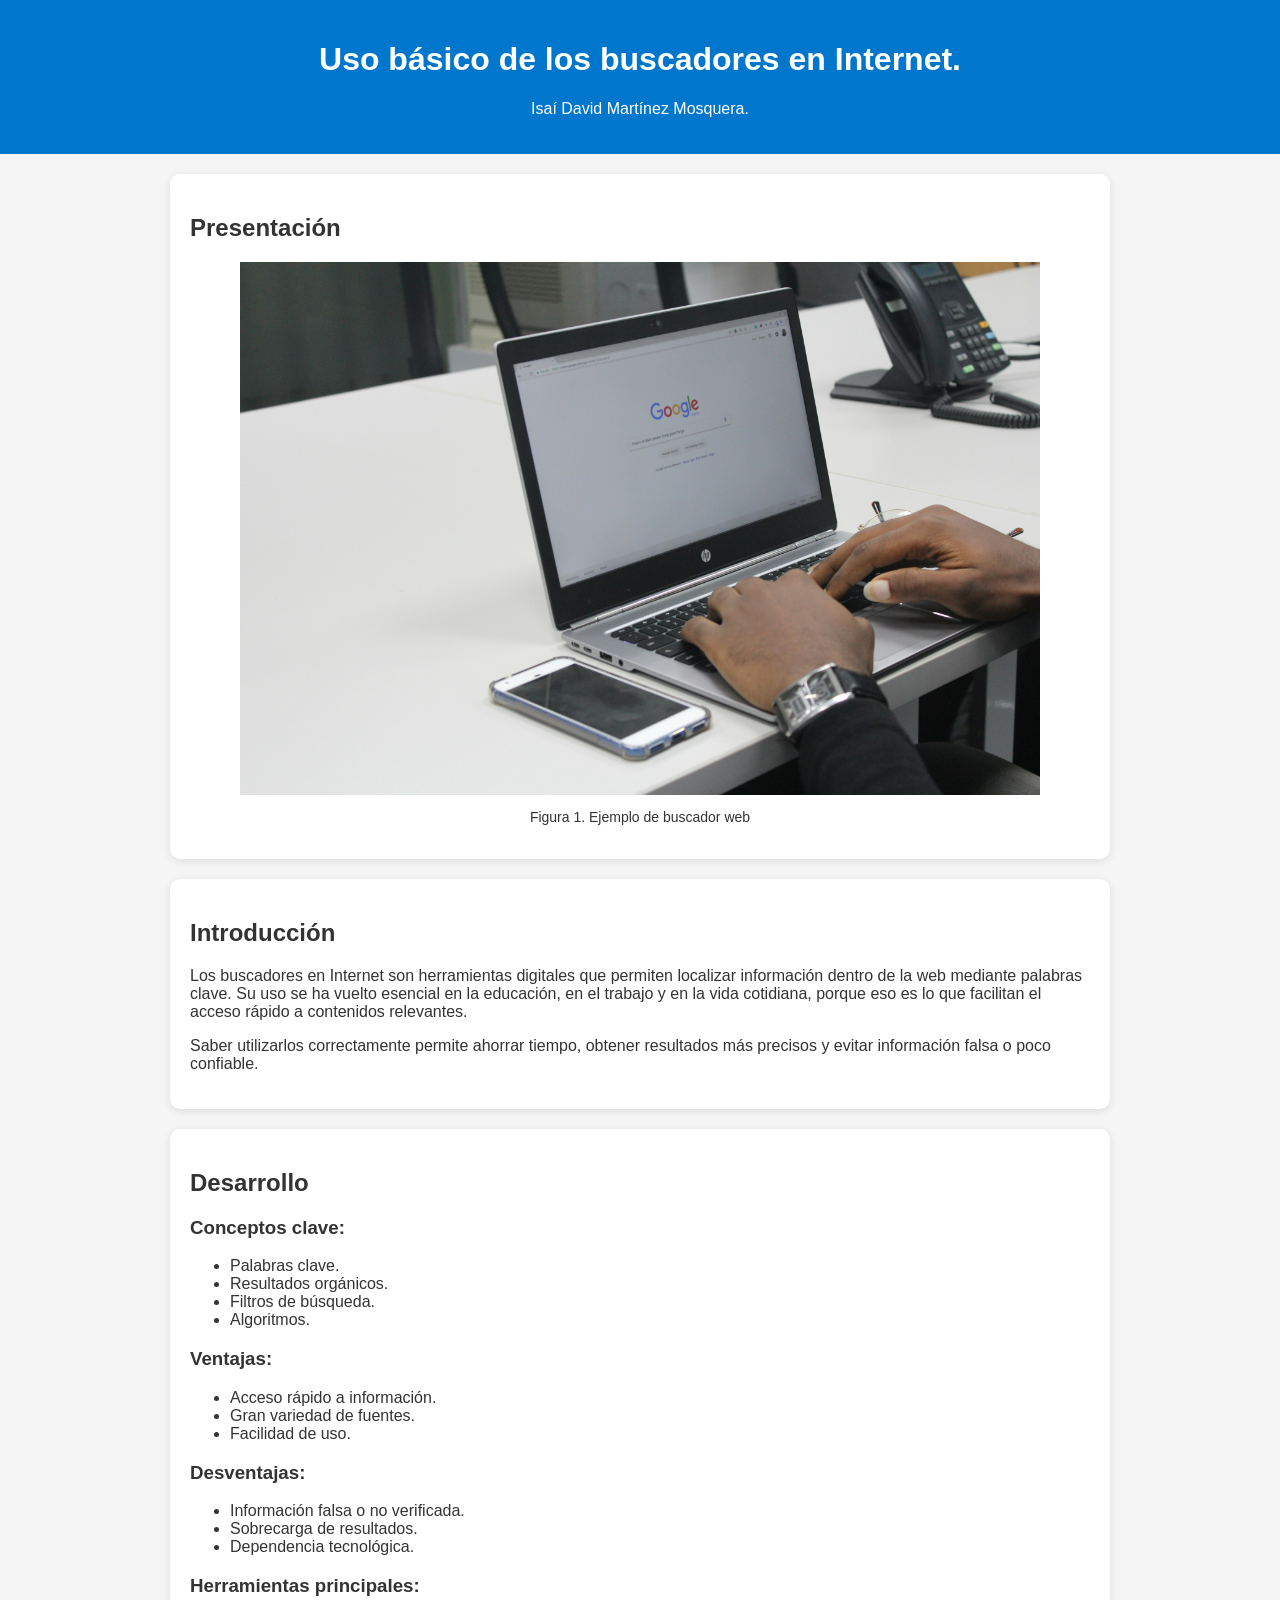
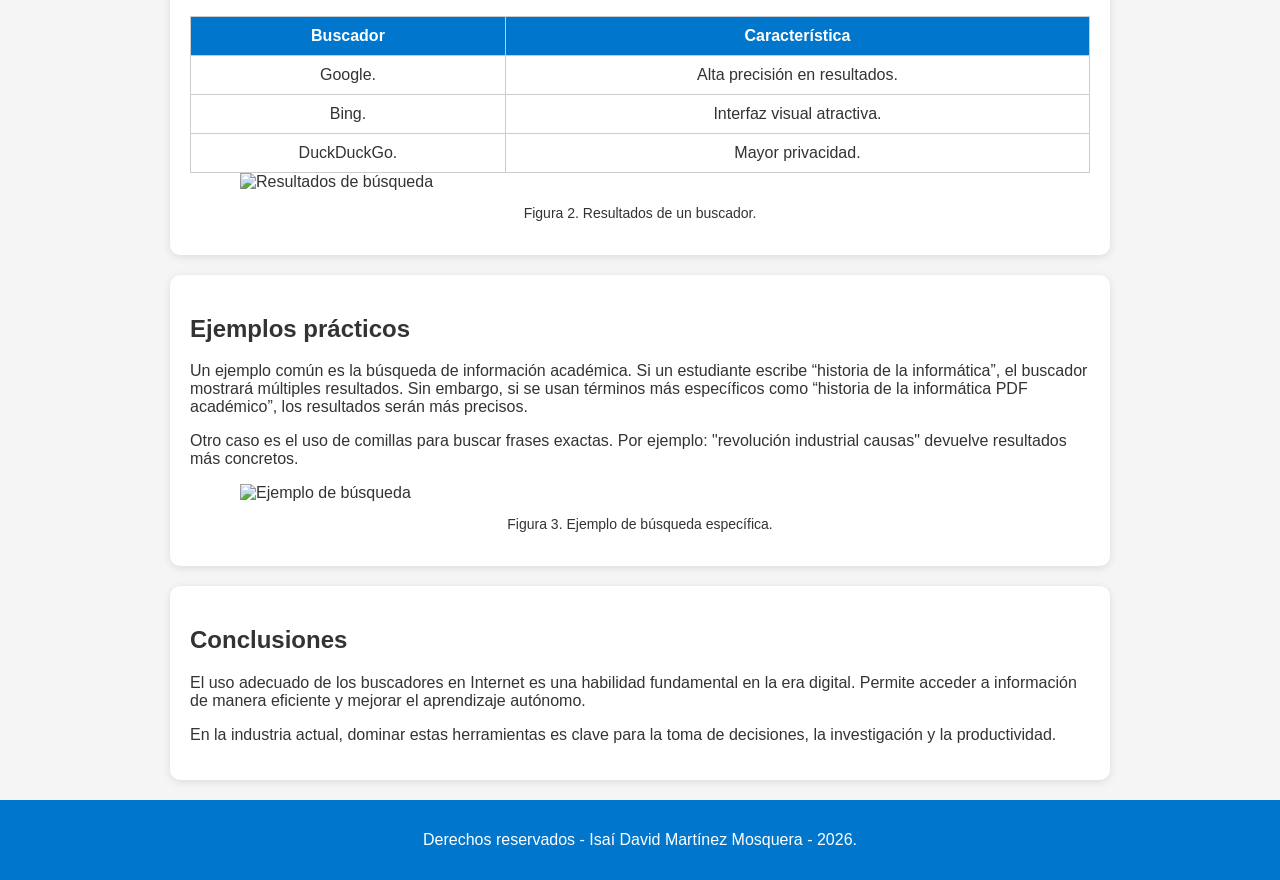
==== index.html @ 270731b9 "Add files via upload" ====
<!DOCTYPE html>

<html lang="es">

<head>
    <meta charset="UTF-8">

    <title>Uso básico de los buscadores en Internet.</title>

    <link rel="stylesheet" href="estilos.css">

</head>

<body>

<header>

    <h1>Uso básico de los buscadores en Internet.</h1>
    <p>Isaí David Martínez Mosquera.</p>
    
</header>

<section class="presentacion">

    <h2>Presentación</h2>

    <img src="buscador.jpg" alt="Buscador en Internet">

    <p class="caption">Figura 1. Ejemplo de buscador web</p>

</section>

<section class="introduccion">

    <h2>Introducción</h2>

    <p>Los buscadores en Internet son herramientas digitales que permiten localizar información dentro de la web mediante palabras clave. Su uso se ha vuelto esencial en la educación, en el trabajo y en la vida cotidiana, porque eso es lo que facilitan el acceso rápido a contenidos relevantes.</p>

    <p>Saber utilizarlos correctamente permite ahorrar tiempo, obtener resultados más precisos y evitar información falsa o poco confiable.</p>

</section>

<section class="desarrollo">

    <h2>Desarrollo</h2>

    <h3>Conceptos clave:</h3>

    <ul>

        <li>Palabras clave.</li>
        <li>Resultados orgánicos.</li>
        <li>Filtros de búsqueda.</li>
        <li>Algoritmos.</li>

    </ul>

    <h3>Ventajas:</h3>

    <ul>

        <li>Acceso rápido a información.</li>
        <li>Gran variedad de fuentes.</li>
        <li>Facilidad de uso.</li>

    </ul>

    <h3>Desventajas:</h3>

    <ul>

        <li>Información falsa o no verificada.</li>
        <li>Sobrecarga de resultados.</li>
        <li>Dependencia tecnológica.</li>

    </ul>

    <h3>Herramientas principales:</h3>

    <table>

        <tr>
            <th>Buscador</th>
            <th>Característica</th>
        </tr>
        <tr>
            <td>Google.</td>
            <td>Alta precisión en resultados.</td>
        </tr>
        <tr>
            <td>Bing.</td>
            <td>Interfaz visual atractiva.</td>
        </tr>
        <tr>
            <td>DuckDuckGo.</td>
            <td>Mayor privacidad.</td>
        </tr>

    </table>

    <img src="resultados.jpg" alt="Resultados de búsqueda">

    <p class="caption">Figura 2. Resultados de un buscador.</p>

</section>

<section class="ejemplos">

    <h2>Ejemplos prácticos</h2>

    <p>Un ejemplo común es la búsqueda de información académica. Si un estudiante escribe “historia de la informática”, el buscador mostrará múltiples resultados. Sin embargo, si se usan términos más específicos como “historia de la informática PDF académico”, los resultados serán más precisos.</p>

    <p>Otro caso es el uso de comillas para buscar frases exactas. Por ejemplo: "revolución industrial causas" devuelve resultados más concretos.</p>

    <img src="ejemplo.jpg" alt="Ejemplo de búsqueda">

    <p class="caption">Figura 3. Ejemplo de búsqueda específica.</p>

</section>

<section class="conclusiones">

    <h2>Conclusiones</h2>

    <p>El uso adecuado de los buscadores en Internet es una habilidad fundamental en la era digital. Permite acceder a información de manera eficiente y mejorar el aprendizaje autónomo.</p>

    <p>En la industria actual, dominar estas herramientas es clave para la toma de decisiones, la investigación y la productividad.</p>

</section>

<footer>

    <p>Derechos reservados - Isaí David Martínez Mosquera - 2026.</p>

</footer>

</body>
</html>
---- estilos.css ----
body {
    font-family: "Roboto", sans-serif;
    background-color: #f5f5f5;
    color: #333333;
    margin: 0;
}

header {
    background-color: #0077cc;
    color: white;
    text-align: center;
    padding: 20px;
}

section {
    background-color: white;
    margin: 20px;
    padding: 20px;
    border-radius: 10px;
}

section {
    background-color: white;
    margin: 20px auto;
    padding: 20px;
    border-radius: 10px;
    max-width: 900px;
    box-shadow: 0 2px 8px rgb(0,0,0,0.1);
}

h1, h2, h3 {
    font-family: "Roboto", sans-serif;
}

img {
    width: 100%;
    max-width: 800px;
    display: block;
    margin: auto;
}

.caption {
    text-align: center;
    font-size: 14px;
}

table {
    width: 100%;
    border-collapse: collapse;
    margin-top: 10px;
}

table, th, td {
    border: 1px solid #ccc;
}

th {
    background-color: #0077cc;
    color: white;
}

th, td {
    padding: 10px;
    text-align: center;
}

footer {
    text-align: center;
    padding: 15px;
    background-color: #0077cc;
    color: white;
}
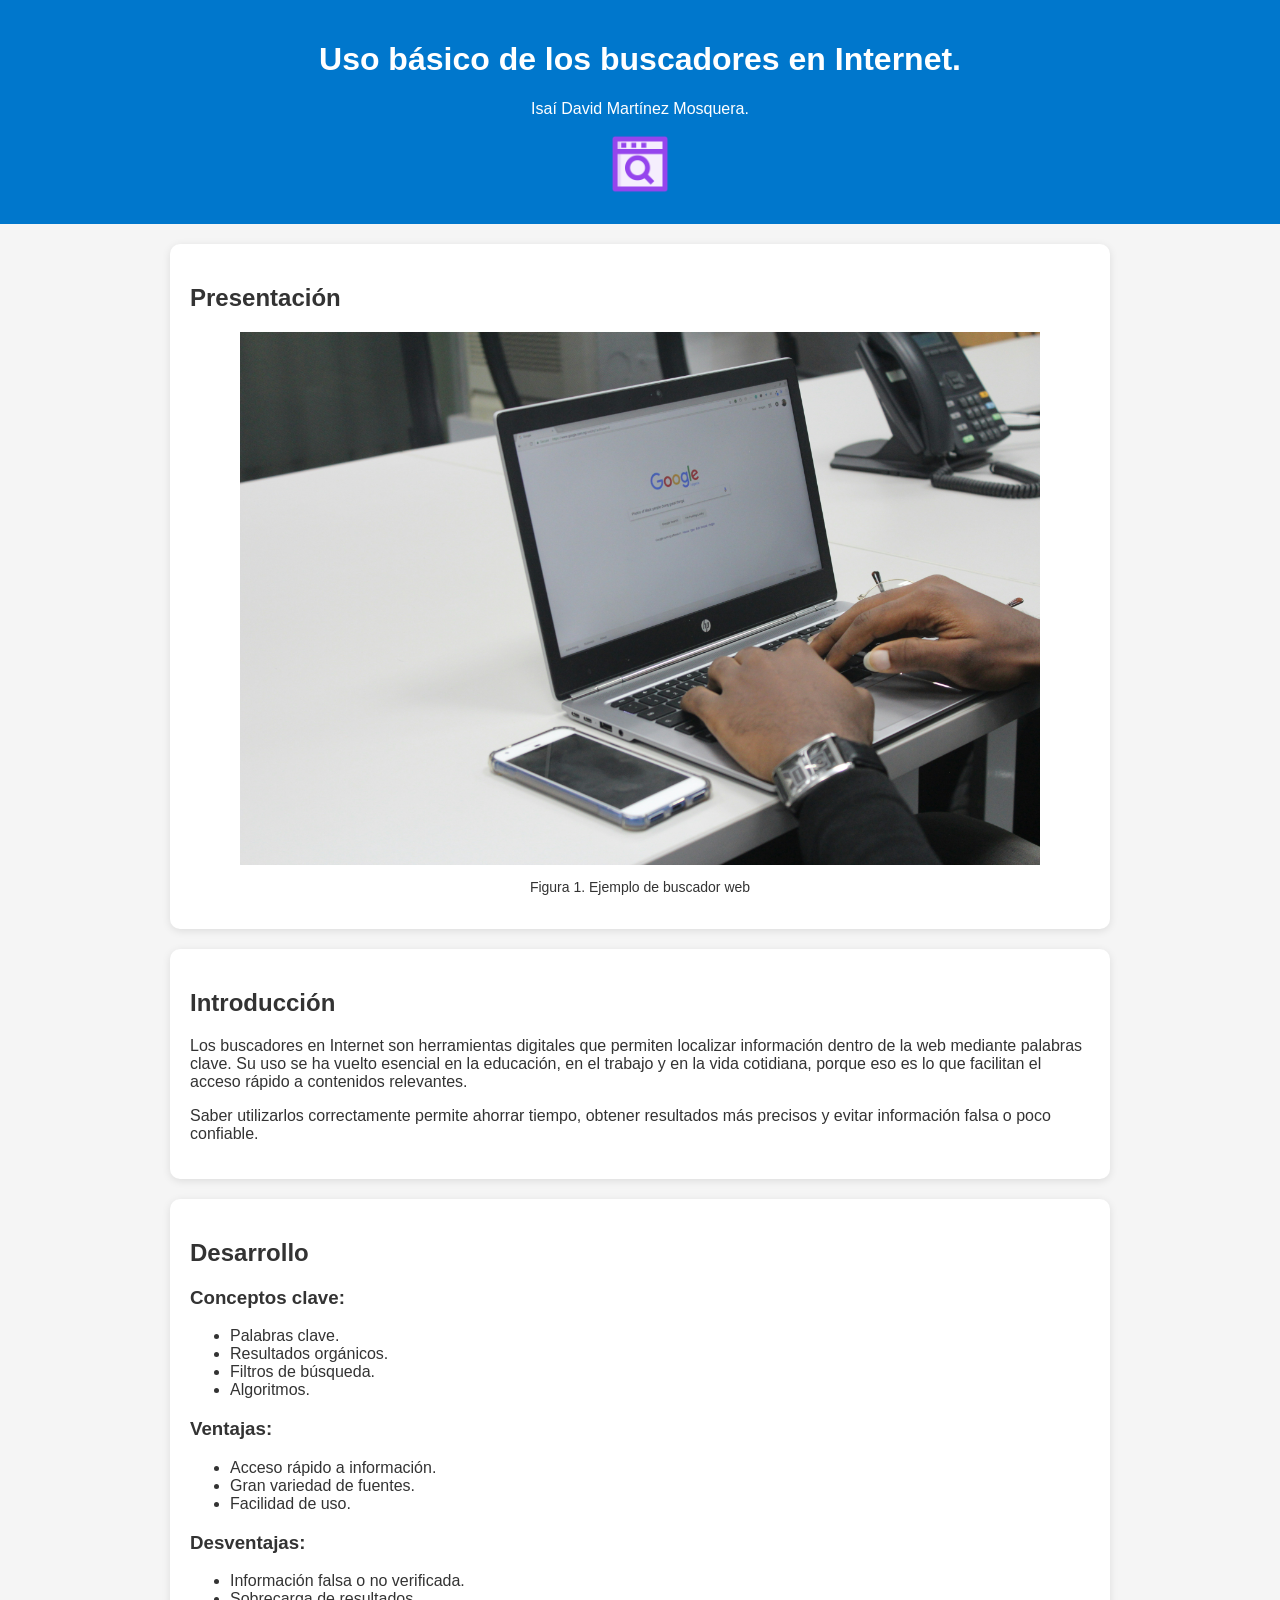
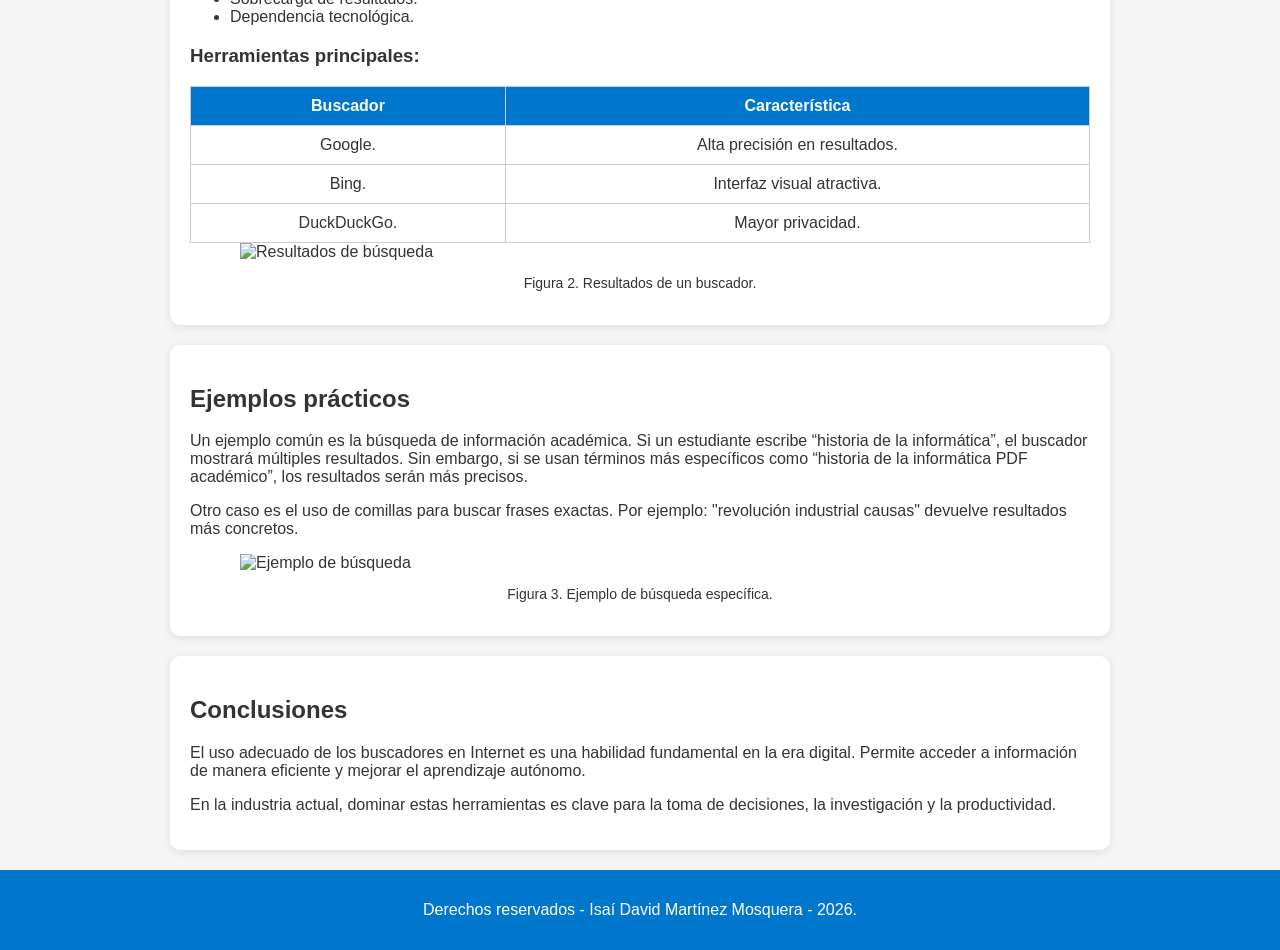
==== commit 7b32041b: "Add files via upload" ====
--- a/index.html
+++ b/index.html
@@ -14,66 +14,67 @@
 <body>
 
 <header>
-
-    <h1>Uso básico de los buscadores en Internet.</h1>
-    <p>Isaí David Martínez Mosquera.</p>
+	
+	<h1>Uso básico de los buscadores en Internet.</h1>
+	<p>Isaí David Martínez Mosquera.</p>
+	<img src="logo.png" alt="Logo buscadores" class="logo">
     
 </header>
 
 <section class="presentacion">
 
-    <h2>Presentación</h2>
+	<h2>Presentación</h2>
 
-    <img src="buscador.jpg" alt="Buscador en Internet">
+	<img src="buscador.jpg" alt="Buscador en Internet">
 
-    <p class="caption">Figura 1. Ejemplo de buscador web</p>
+	<p class="caption">Figura 1. Ejemplo de buscador web</p>
 
 </section>
 
 <section class="introduccion">
 
-    <h2>Introducción</h2>
+	<h2>Introducción</h2>
 
-    <p>Los buscadores en Internet son herramientas digitales que permiten localizar información dentro de la web mediante palabras clave. Su uso se ha vuelto esencial en la educación, en el trabajo y en la vida cotidiana, porque eso es lo que facilitan el acceso rápido a contenidos relevantes.</p>
+	<p>Los buscadores en Internet son herramientas digitales que permiten localizar información dentro de la web mediante palabras clave. Su uso se ha vuelto esencial en la educación, en el trabajo y en la vida cotidiana, porque eso es lo que facilitan el acceso rápido a contenidos relevantes.</p>
 
-    <p>Saber utilizarlos correctamente permite ahorrar tiempo, obtener resultados más precisos y evitar información falsa o poco confiable.</p>
+	<p>Saber utilizarlos correctamente permite ahorrar tiempo, obtener resultados más precisos y evitar información falsa o poco confiable.</p>
 
 </section>
 
 <section class="desarrollo">
 
-    <h2>Desarrollo</h2>
+	<h2>Desarrollo</h2>
 
-    <h3>Conceptos clave:</h3>
+	<h3>Conceptos clave:</h3>
 
-    <ul>
+	<ul>
 
         <li>Palabras clave.</li>
         <li>Resultados orgánicos.</li>
         <li>Filtros de búsqueda.</li>
         <li>Algoritmos.</li>
 
-    </ul>
+	</ul>
 
-    <h3>Ventajas:</h3>
+	<h3>Ventajas:</h3>
 
-    <ul>
+	<ul>
 
         <li>Acceso rápido a información.</li>
         <li>Gran variedad de fuentes.</li>
-        <li>Facilidad de uso.</li>
+	<li>Facilidad de uso.</li>
 
-    </ul>
+	</ul>
 
-    <h3>Desventajas:</h3>
+	<h3>Desventajas:</h3>
 
-    <ul>
+	<ul>
 
         <li>Información falsa o no verificada.</li>
         <li>Sobrecarga de resultados.</li>
         <li>Dependencia tecnológica.</li>
 
-    </ul>
+	</ul>
 
     <h3>Herramientas principales:</h3>
 
--- a/estilos.css
+++ b/estilos.css
@@ -10,6 +10,12 @@
     color: white;
     text-align: center;
     padding: 20px;
+}
+
+.logo {
+    width: 60px;
+    display: block;
+    margin: 0 auto 10px auto;
 }
 
 section {
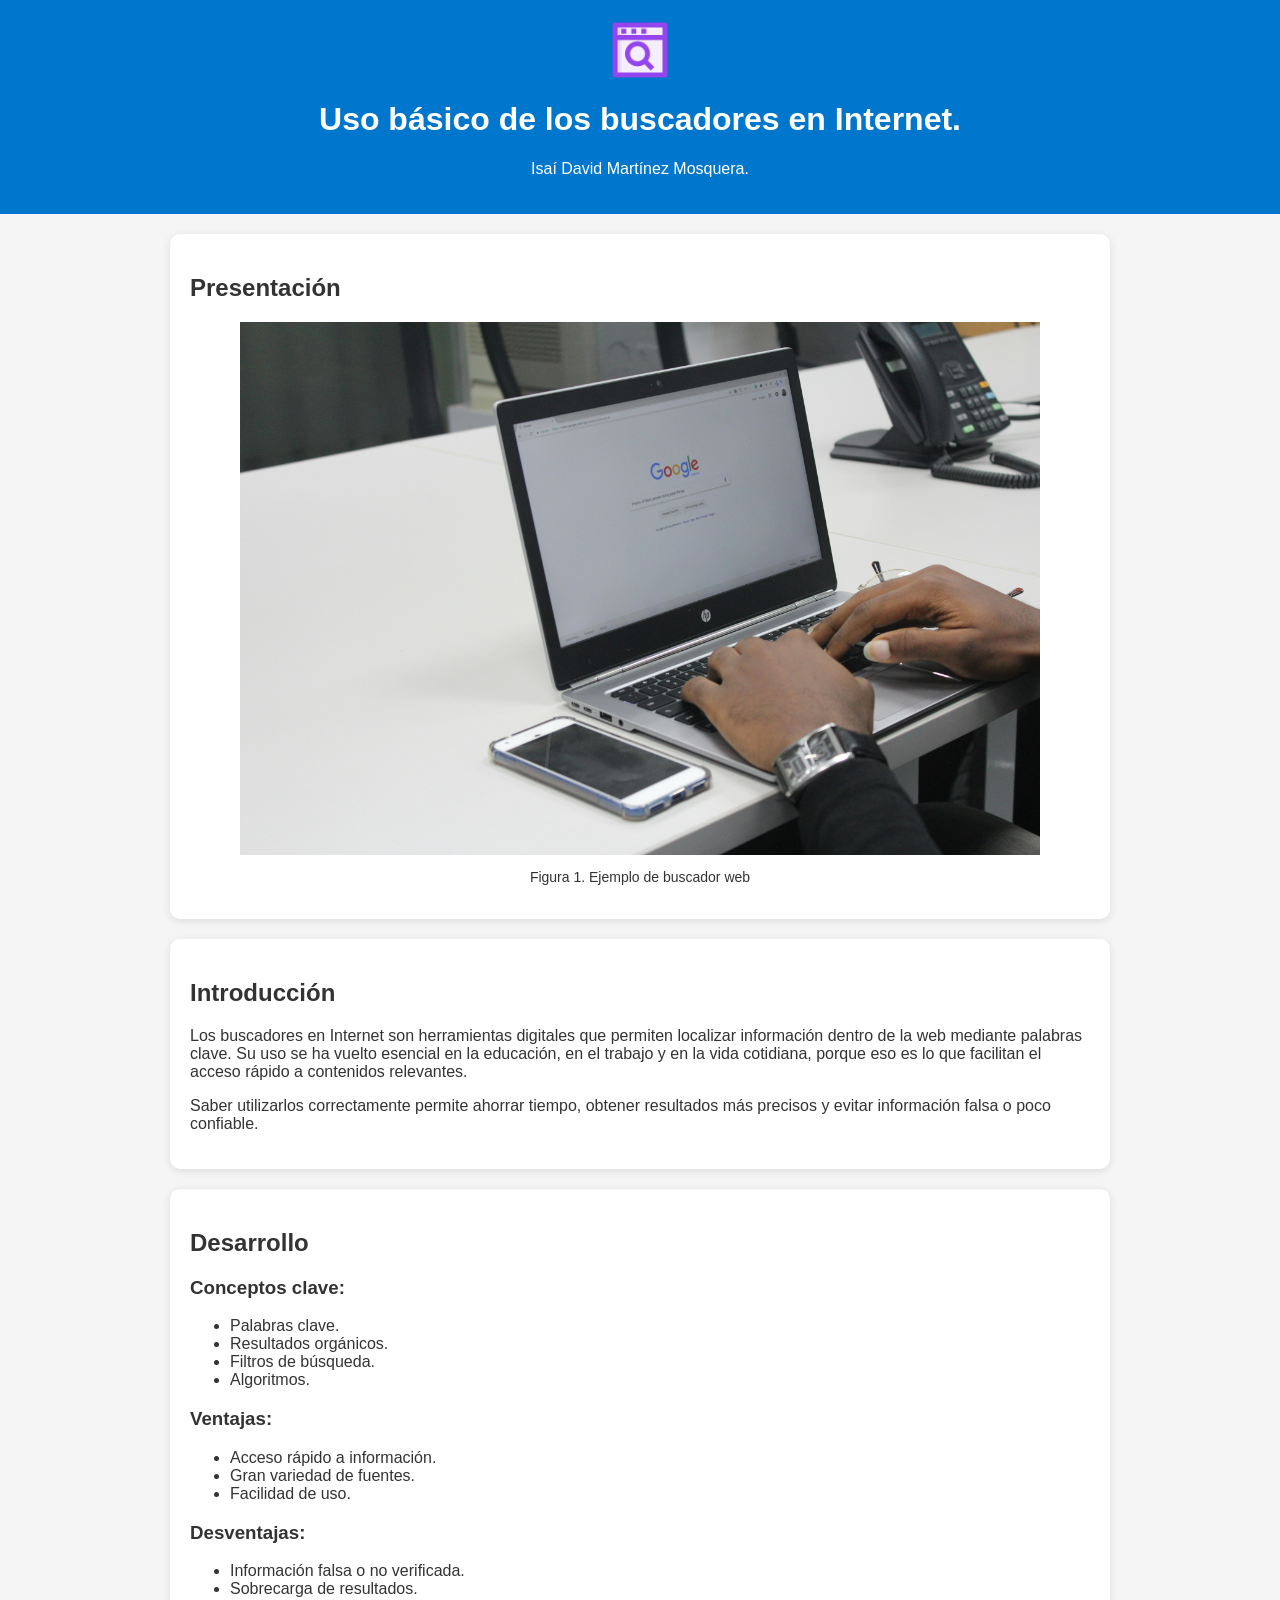
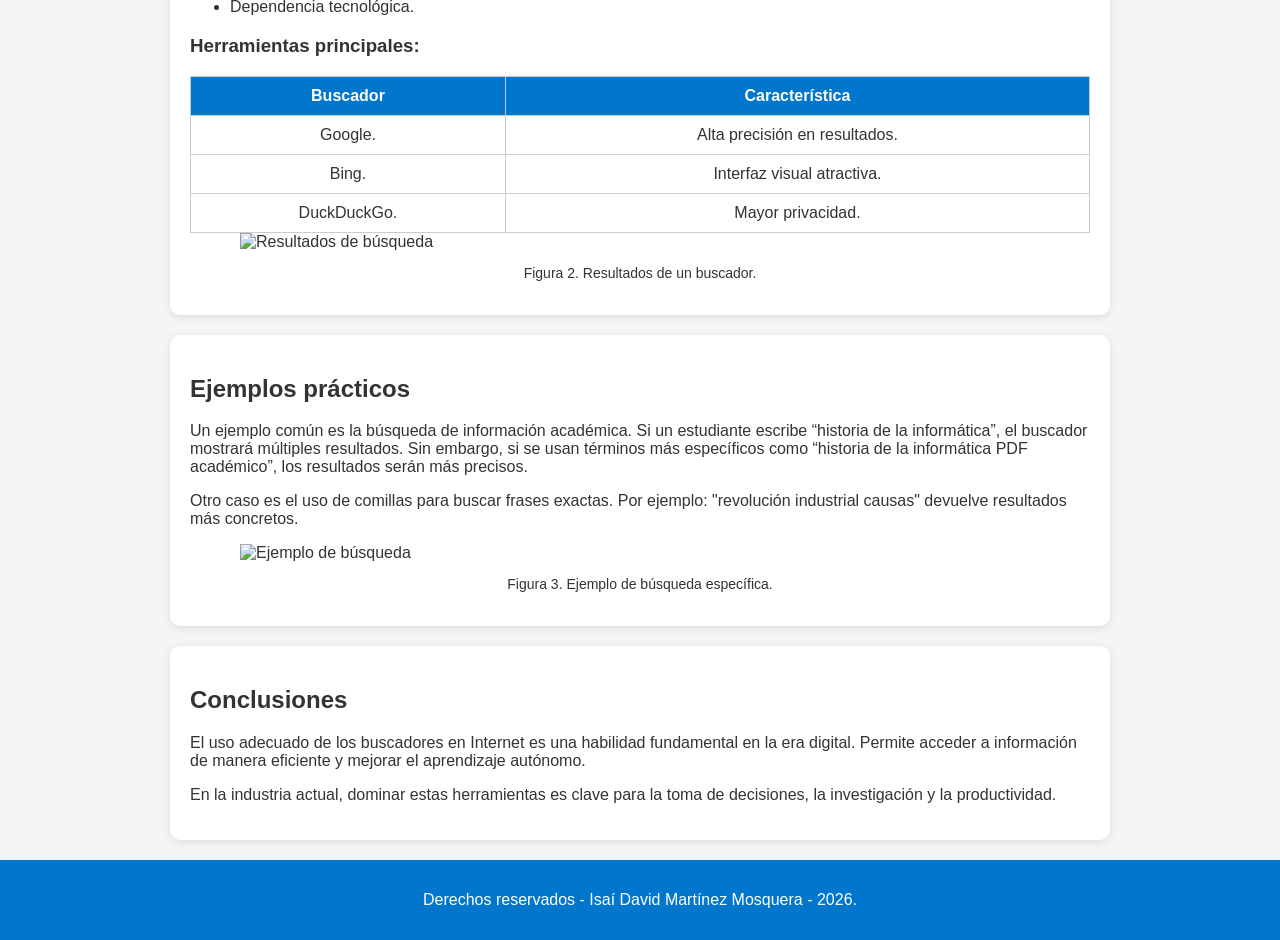
==== commit eef16d5f: "Add files via upload" ====
--- a/index.html
+++ b/index.html
@@ -14,11 +14,11 @@
 <body>
 
 <header>
-	
+
+	<img src="logo.png" alt="Logo buscadores" class="logo">
 	<h1>Uso básico de los buscadores en Internet.</h1>
 	<p>Isaí David Martínez Mosquera.</p>
-	<img src="logo.png" alt="Logo buscadores" class="logo">
-    
+	
 </header>
 
 <section class="presentacion">
--- a/estilos.css
+++ b/estilos.css
@@ -14,15 +14,7 @@
 
 .logo {
     width: 60px;
-    display: block;
-    margin: 0 auto 10px auto;
-}
-
-section {
-    background-color: white;
-    margin: 20px;
-    padding: 20px;
-    border-radius: 10px;
+    margin-bottom: 10px;
 }
 
 section {
